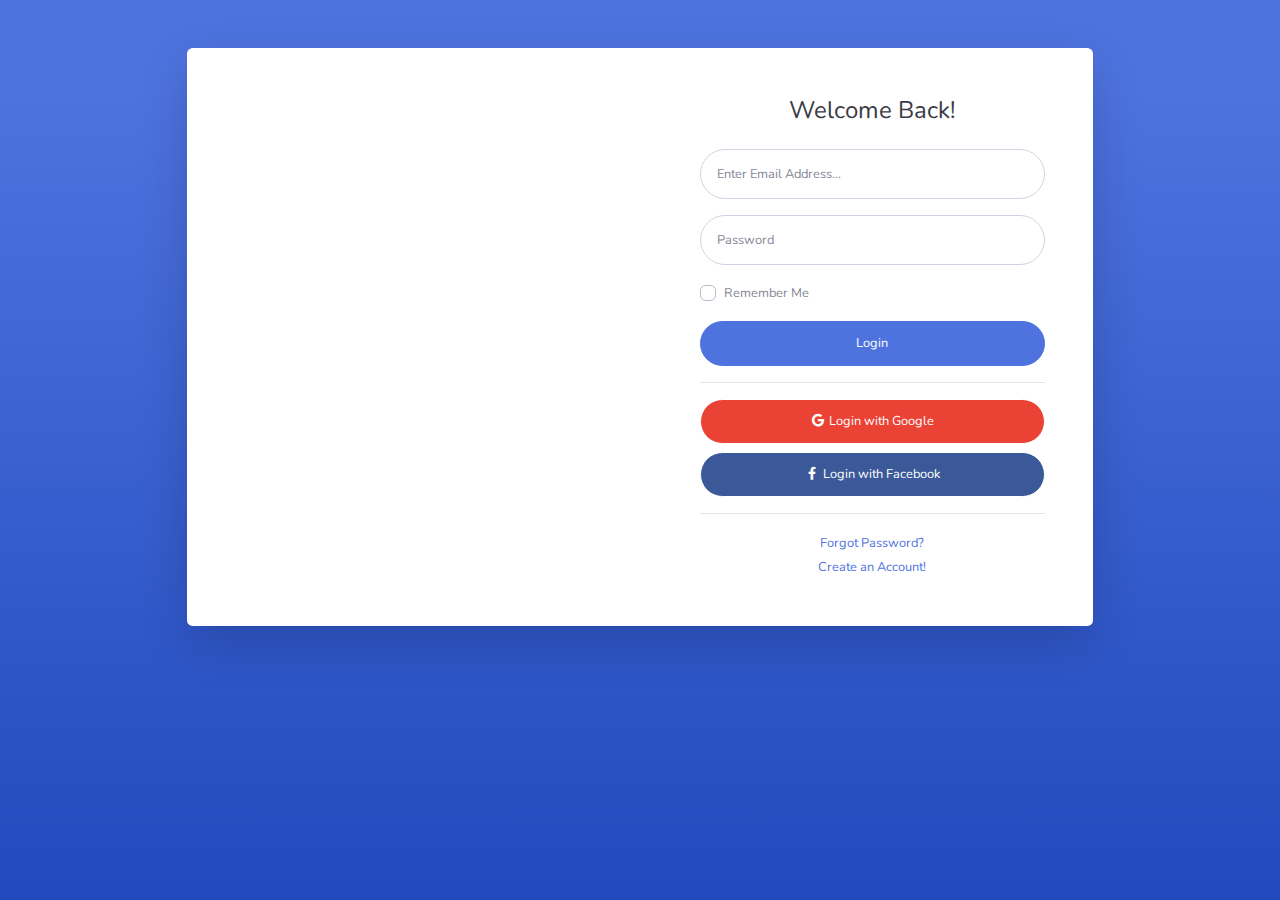
==== admin/login.html @ b9fcf07f "first commit" ====
<!DOCTYPE html>
<html lang="en">

<head>

    <meta charset="utf-8">
    <meta http-equiv="X-UA-Compatible" content="IE=edge">
    <meta name="viewport" content="width=device-width, initial-scale=1, shrink-to-fit=no">
    <meta name="description" content="">
    <meta name="author" content="">

    <title>SB Admin 2 - Login</title>

    <!-- Custom fonts for this template-->
    <link href="vendor/fontawesome-free/css/all.min.css" rel="stylesheet" type="text/css">
    <link
        href="https://fonts.googleapis.com/css?family=Nunito:200,200i,300,300i,400,400i,600,600i,700,700i,800,800i,900,900i"
        rel="stylesheet">

    <!-- Custom styles for this template-->
    <link href="css/sb-admin-2.min.css" rel="stylesheet">

</head>

<body class="bg-gradient-primary">

    <div class="container">

        <!-- Outer Row -->
        <div class="row justify-content-center">

            <div class="col-xl-10 col-lg-12 col-md-9">

                <div class="card o-hidden border-0 shadow-lg my-5">
                    <div class="card-body p-0">
                        <!-- Nested Row within Card Body -->
                        <div class="row">
                            <div class="col-lg-6 d-none d-lg-block bg-login-image"></div>
                            <div class="col-lg-6">
                                <div class="p-5">
                                    <div class="text-center">
                                        <h1 class="h4 text-gray-900 mb-4">Welcome Back!</h1>
                                    </div>
                                    <form class="user">
                                        <div class="form-group">
                                            <input type="email" class="form-control form-control-user"
                                                id="exampleInputEmail" aria-describedby="emailHelp"
                                                placeholder="Enter Email Address...">
                                        </div>
                                        <div class="form-group">
                                            <input type="password" class="form-control form-control-user"
                                                id="exampleInputPassword" placeholder="Password">
                                        </div>
                                        <div class="form-group">
                                            <div class="custom-control custom-checkbox small">
                                                <input type="checkbox" class="custom-control-input" id="customCheck">
                                                <label class="custom-control-label" for="customCheck">Remember
                                                    Me</label>
                                            </div>
                                        </div>
                                        <a href="index.html" class="btn btn-primary btn-user btn-block">
                                            Login
                                        </a>
                                        <hr>
                                        <a href="index.html" class="btn btn-google btn-user btn-block">
                                            <i class="fab fa-google fa-fw"></i> Login with Google
                                        </a>
                                        <a href="index.html" class="btn btn-facebook btn-user btn-block">
                                            <i class="fab fa-facebook-f fa-fw"></i> Login with Facebook
                                        </a>
                                    </form>
                                    <hr>
                                    <div class="text-center">
                                        <a class="small" href="forgot-password.html">Forgot Password?</a>
                                    </div>
                                    <div class="text-center">
                                        <a class="small" href="register.html">Create an Account!</a>
                                    </div>
                                </div>
                            </div>
                        </div>
                    </div>
                </div>

            </div>

        </div>

    </div>

    <!-- Bootstrap core JavaScript-->
    <script src="vendor/jquery/jquery.min.js"></script>
    <script src="vendor/bootstrap/js/bootstrap.bundle.min.js"></script>

    <!-- Core plugin JavaScript-->
    <script src="vendor/jquery-easing/jquery.easing.min.js"></script>

    <!-- Custom scripts for all pages-->
    <script src="js/sb-admin-2.min.js"></script>

</body>

</html>
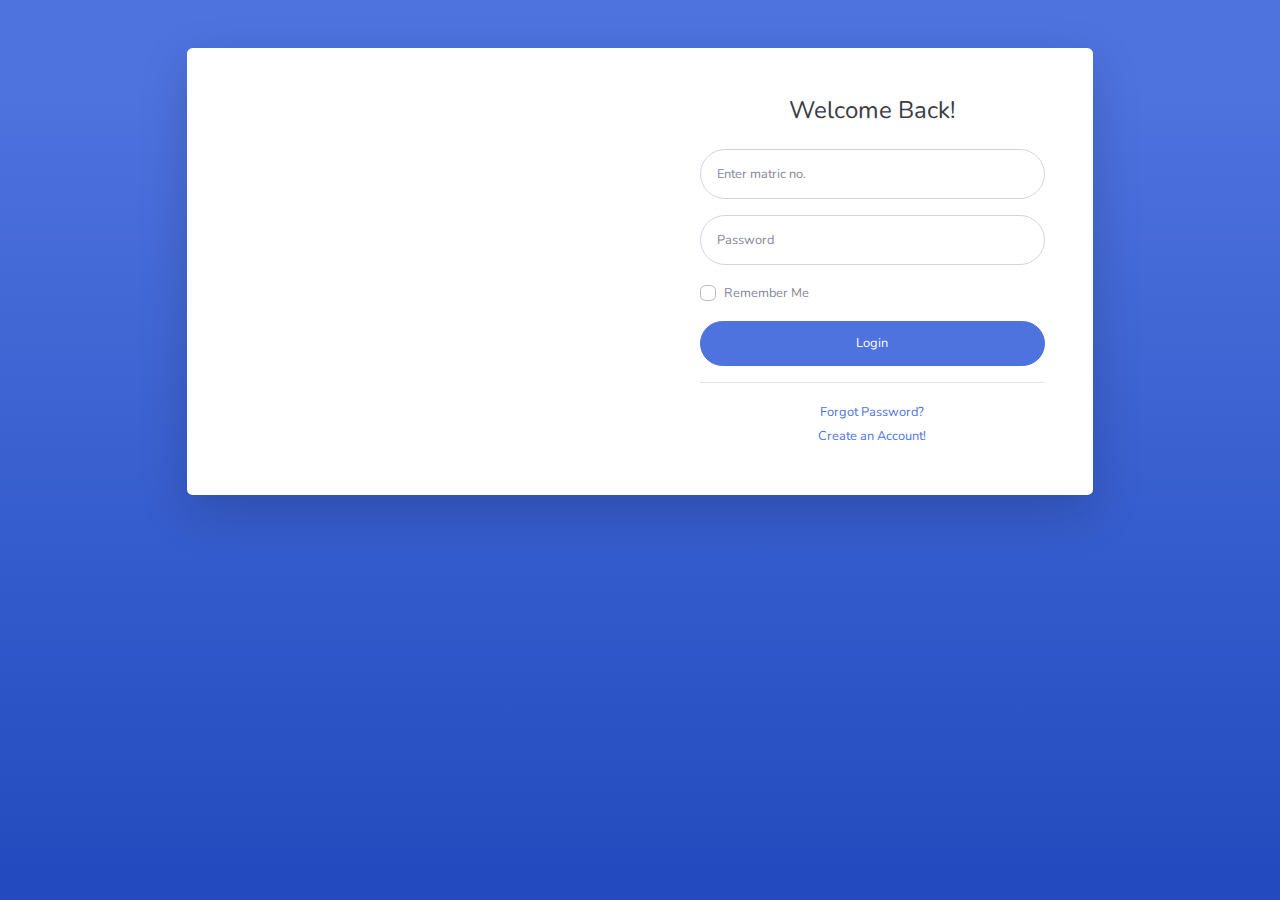
==== commit 46a0bc98: "refactored the user forms" ====
--- a/admin/login.html
+++ b/admin/login.html
@@ -19,11 +19,11 @@
 
     <!-- Custom styles for this template-->
     <link href="css/sb-admin-2.min.css" rel="stylesheet">
+    <link rel="stylesheet" href="css/custom.css">
 
 </head>
 
 <body class="bg-gradient-primary">
-
     <div class="container">
 
         <!-- Outer Row -->
@@ -43,9 +43,9 @@
                                     </div>
                                     <form class="user">
                                         <div class="form-group">
-                                            <input type="email" class="form-control form-control-user"
-                                                id="exampleInputEmail" aria-describedby="emailHelp"
-                                                placeholder="Enter Email Address...">
+                                            <input type="text" class="form-control form-control-user"
+                                                id="exampleInputEmail"
+                                                placeholder="Enter matric no.">
                                         </div>
                                         <div class="form-group">
                                             <input type="password" class="form-control form-control-user"
@@ -60,13 +60,6 @@
                                         </div>
                                         <a href="index.html" class="btn btn-primary btn-user btn-block">
                                             Login
-                                        </a>
-                                        <hr>
-                                        <a href="index.html" class="btn btn-google btn-user btn-block">
-                                            <i class="fab fa-google fa-fw"></i> Login with Google
-                                        </a>
-                                        <a href="index.html" class="btn btn-facebook btn-user btn-block">
-                                            <i class="fab fa-facebook-f fa-fw"></i> Login with Facebook
                                         </a>
                                     </form>
                                     <hr>
@@ -100,4 +93,4 @@
 
 </body>
 
-</html>+</html>
--- a/admin/css/custom.css
+++ b/admin/css/custom.css
@@ -0,0 +1,11 @@
+form.user select.form-control-user {
+  color: #666 !important;
+  padding: .5rem 1rem;
+  height: 3.1rem;
+}
+form.user option[value=""][disabled] {
+  display: none !important;
+}
+form.user option {
+  color: #000 !important;
+}
